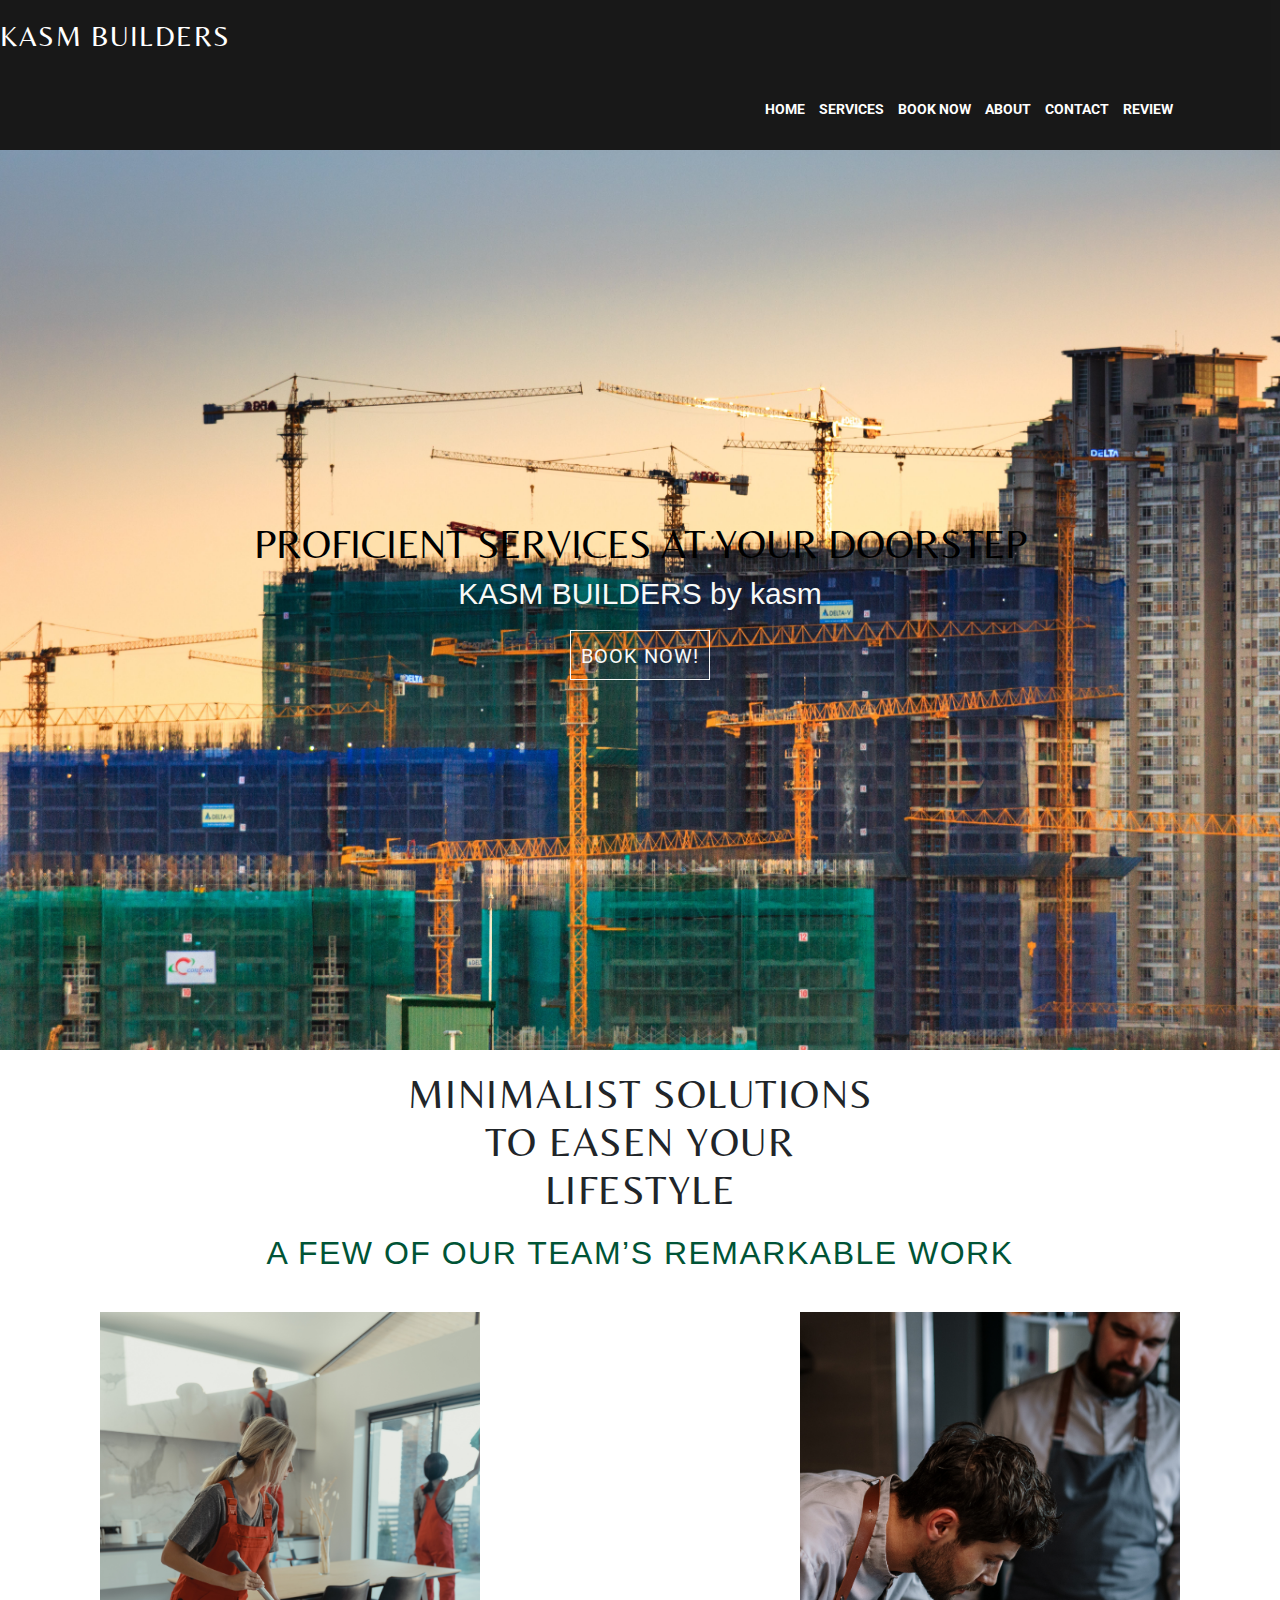
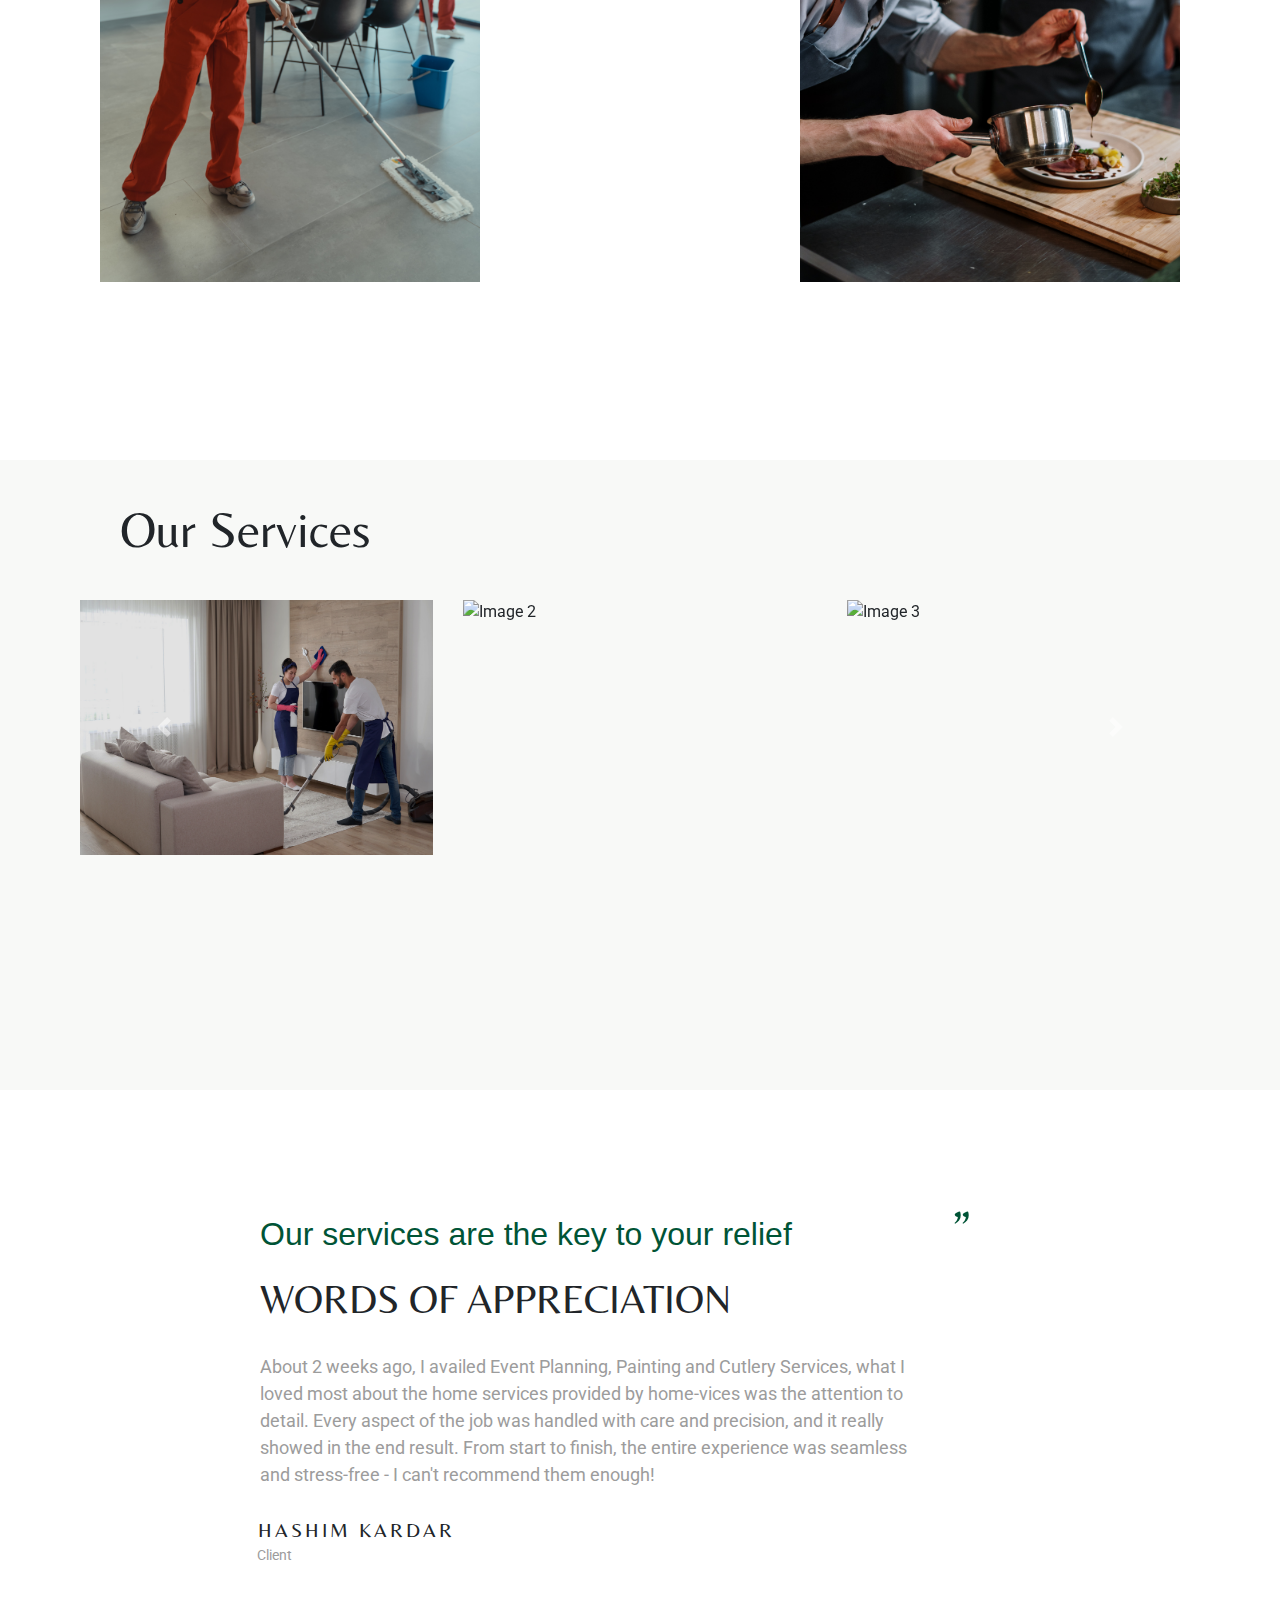
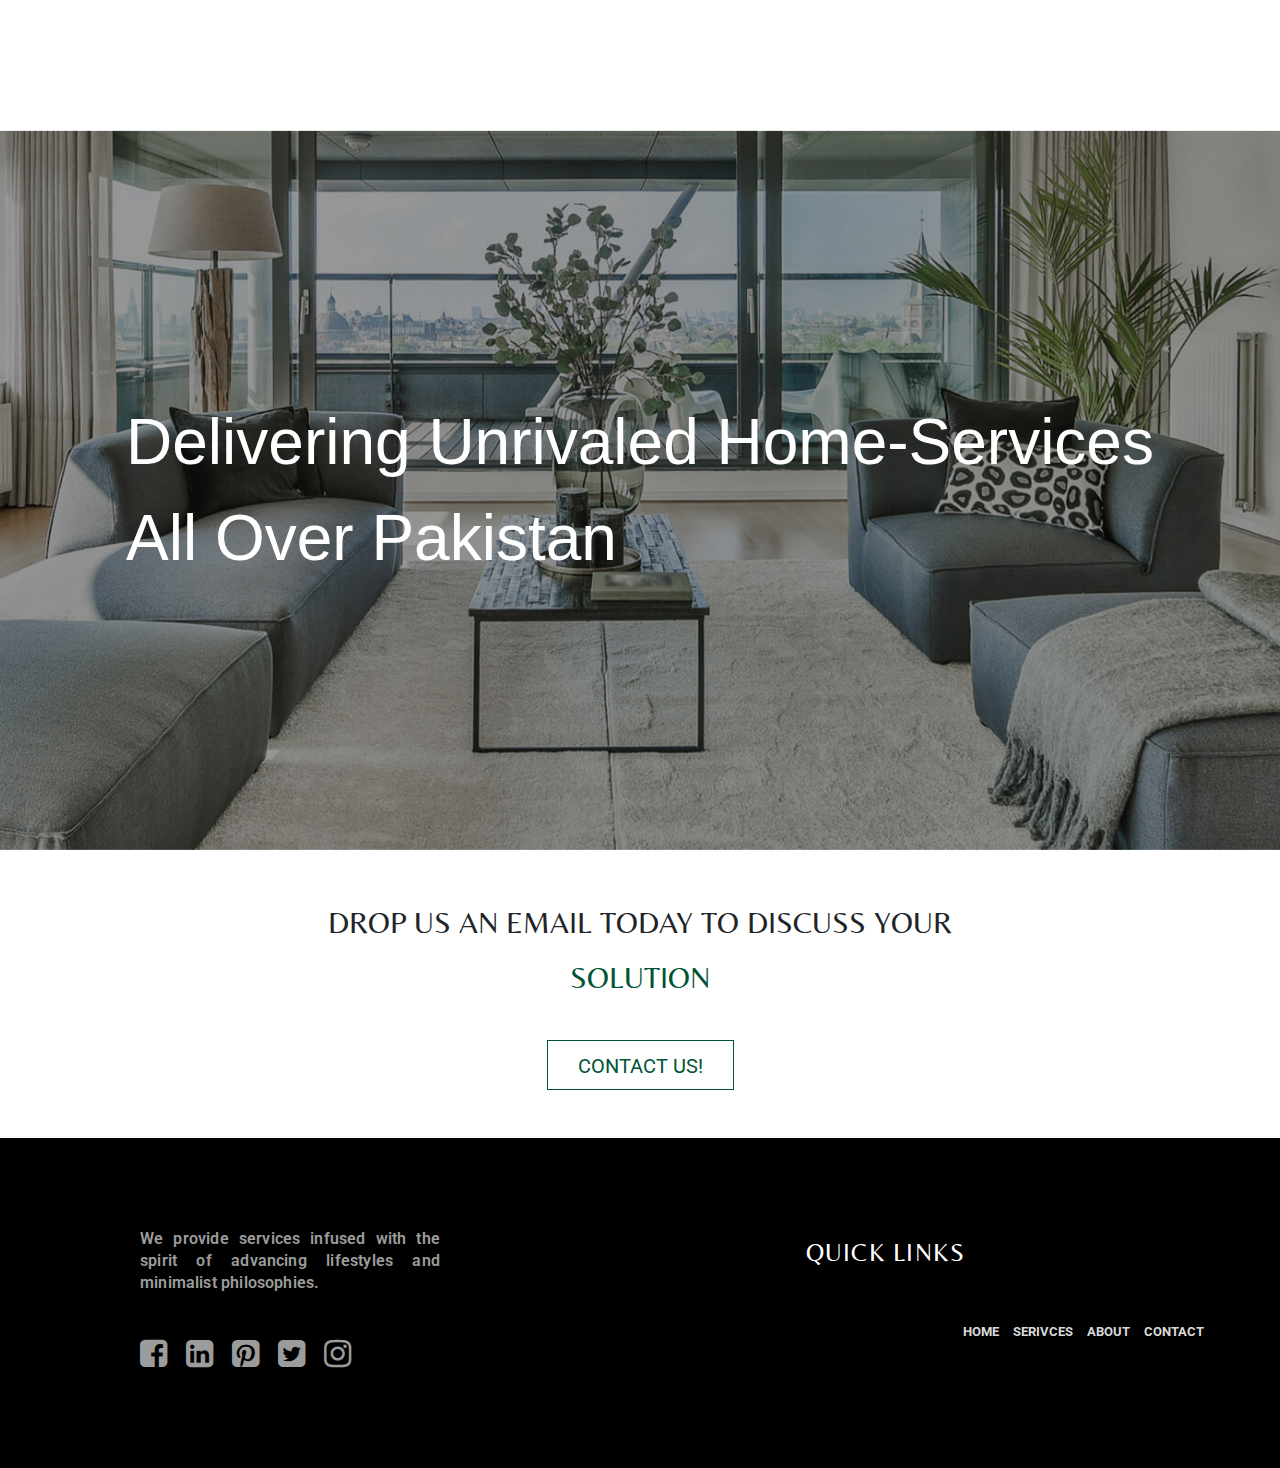
==== index.html @ a4db2271 "Inital commit 2" ====
<!DOCTYPE html>
<html lang="en">
  <head>
    <meta charset="UTF-8" />
    <meta name="viewport" content="width=device-width, initial-scale=1.0" />
    <link
      rel="apple-touch-icon"
      sizes="180x180"
      href="Pic/icon/apple-touch-icon.png"
    />
    <link
      rel="icon"
      type="image/png"
      sizes="32x32"
      href="Pic/icon/favicon-32x32.png"
    />
    <link
      rel="icon"
      type="image/png"
      sizes="16x16"
      href="Pic/icon/favicon-16x16.png"
    />
    <link rel="manifest" href="/site.webmanifest" />
    <link rel="preconnect" href="https://fonts.googleapis.com" />
    <link rel="preconnect" href="https://fonts.gstatic.com" crossorigin />
    <link
      href="https://fonts.googleapis.com/css2?family=Inter&family=Montserrat:wght@500&display=swap"
      rel="stylesheet"
    />
    <link rel="preconnect" href="https://fonts.googleapis.com" />
    <link rel="preconnect" href="https://fonts.gstatic.com" crossorigin />
    <link
      href="https://fonts.googleapis.com/css2?family=Belleza&family=Inter&family=Montserrat:wght@500&family=Roboto:wght@300&display=swap"
      rel="stylesheet"
    />
    <link
      rel="stylesheet"
      href="https://cdnjs.cloudflare.com/ajax/libs/font-awesome/4.7.0/css/font-awesome.min.css"
    />

    <link rel="preconnect" href="https://fonts.googleapis.com" />
    <link rel="preconnect" href="https://fonts.gstatic.com" crossorigin />
    <link
      href="https://fonts.googleapis.com/css2?family=Belleza&family=Inter&family=Montserrat:wght@500&display=swap"
      rel="stylesheet"
    />
    <link
      rel="stylesheet"
      href="https://maxcdn.bootstrapcdn.com/bootstrap/4.0.0/css/bootstrap.min.css"
    />
    <link rel="preconnect" href="https://fonts.googleapis.com">
    <link rel="preconnect" href="https://fonts.gstatic.com" crossorigin>
    <link href="https://fonts.googleapis.com/css2?family=Alegreya+Sans&family=Belleza&family=Inter&family=Montserrat:wght@500&family=Roboto:wght@300&display=swap" rel="stylesheet">
    <link rel="stylesheet" href="main.css" />
    <title>Home Vices</title>
  </head>
  <body>
    <section class="header">
      <nav>
        <!-- <img class="logo" src="Pic/home - vices-logo(4) 1.png" alt="logo" /> -->
        <h3 style="color: white; text-align: left; padding-bottom: -50px;">KASM BUILDERS</h3>
            <a href="review.php" target="_blank" rel="">REVIEW</a>
            <a href="contact.php" onclick="changePath('/'); return false;">CONTACT</a>
            <a href="about.html" rel="">ABOUT</a>
            <a href="book.html" target="_blank" rel="">BOOK NOW</a>
             <a href="our-services.html" target="_blank" rel="">SERVICES</a>
             <a href="index.html" target="_blank" rel="">HOME</a>
      </nav>
      <script>
        function changePath(path) {
            history.pushState({}, '', path);
            loadContent(path);
          }
          
          function loadContent(path) {
            var contentElement = document.getElementById('content');
          
            // You can load the content dynamically based on the path using AJAX or fetch
            // Here's a simple example to demonstrate the concept
            if (path === '/') {
              contentElement.innerHTML = '<h1>Home Page</h1>';
            } else if (path === '/contact') {
              contentElement.innerHTML = '<h1>About Us Page</h1>';
            } else if (path === '/services') {
              contentElement.innerHTML = '<h1>Services Page</h1>';
            } else {
              contentElement.innerHTML = '<h1>404 Page Not Found</h1>';
            }
          }
          
          window.addEventListener('popstate', function(event) {
            var path = window.location.pathname;
            loadContent(path);
          });
        </script>
    </section>
    <div class="title">
      <h1 style="color: black;">proficient Services at your doorstep</h1>
      <h2 class="animate">KASM BUILDERS by kasm </h2>
      <a href="book.html"><button>BOOK NOW!</button></a>
    </div>
    <div class="teamwork">
      <h1>
        minimalist solutions <br />
        to easen your <br />
        lifestyle
      </h1>
      <h3 class="animate">a few of our team’s remarkable work</h3>
      <div class="imagess">
        <img src="Pic/main1.jpg" alt="" />
        <img src="Pic/main2.jpg" alt="" />
        <img src="Pic/main3.jpg" alt="" />
      </div>
    </div>

    <section class="ourservices">
      <h1>Our Services</h1>
      <div class="carousel-margin">
        <div id="carouselExample" class="carousel slide" data-ride="carousel">
          <div class="carousel-inner">
            <div class="carousel-item active">
              <div class="row">
                <div class="col-sm-4">
                  <img
                    class="d-block w-100 asp"
                    src="Pic/Clear/masi 5.png"
                    alt="Image 1"
                  />
                  <div class="overlay"><a href="Maasi.html">Cleaner</a></div>

                </div>
                <div class="col-sm-4">
                  <img
                    class="d-block w-100 asp"
                    src="Pic/Clear/painter.jpg"
                    alt="Image 2"
                  />            
                        <div class="overlay"><a href="Wall-painter.html">Painter</a></div>

                </div>
                <div class="col-sm-4">
                  <img
                    class="d-block w-100 asp"
                    src="Pic/Clear/Plumber.jpg"
                    alt="Image 3"
                  />
                  <div class="overlay"><a href="Plumber.html">Plumber</a></div>

                </div>
              </div>
            </div>
            <div class="carousel-item">
              <div class="row">
                <div class="col-sm-4">
                  <img
                    class="d-block w-100 asp"
                    src="Pic/Clear/carpenter.jpg"
                    alt="Image 4"
                  />
                  <div class="overlay"><a href="Carpenter.html">Carpenter</a>
                  </div>

                </div>
                <div class="col-sm-4">
                  <img
                    class="d-block w-100 asp"
                    src="Pic/Clear/mechanic.jpg"
                    alt="Image 5"
                  />
                  <div class="overlay"><a href="Mechanic.html">Mechanic</a></div>

                </div>
                <div class="col-sm-4">
                  <img
                    class="d-block w-100 asp"
                    src="Pic/Clear/electrician.jpg"
                    alt="Image 6"
                  />
                  <div class="overlay"><a href="Electrician.html">Electrician</a></div>

                </div>
              </div>
            </div>
            <div class="carousel-item">
              <div class="row">
                <div class="col-sm-4">
                  <img
                    class="d-block w-100 asp"
                    src="Pic/Clear/gardener.jpg"
                    alt="Image 4"
                  />
                  <div class="overlay"><a href="Gardener.html">Gardener</a></div>

                </div>
                <div class="col-sm-4">
                  <img
                    class="d-block w-100 asp"
                    src="Pic/Clear/chef.jpg"
                    alt="Image 5"
                  />
                  <div class="overlay"><a href="Chef.html">Chef</a></div>

                </div>
                <div class="col-sm-4">
                  <img
                    class="d-block w-100 asp"
                    src="Pic/Clear/beach wedding.jpg"
                    alt="Image 6"
                  />
                  <div class="overlay eventplanner"><a href="Event-Planner.html">Event Planner</a></div>

                </div>
              </div>
            </div>
            <div class="carousel-item">
              <div class="row">
                <div class="col-sm-4">
                  <img
                    class="d-block w-100 asp"
                    src="Pic/Clear/gutter.jpg"
                    alt="Image 4"
                  />
                  <div class="overlay"><a href="Sewerage.html">Sewerage</a></div>

                </div>
              </div>
            </div>
          </div>
          <a
            class="carousel-control-prev"
            href="#carouselExample"
            role="button"
            data-slide="prev"
          >
            <span class="carousel-control-prev-icon" aria-hidden="true"></span>
            <span class="sr-only">Previous</span>
          </a>
          <a
            class="carousel-control-next"
            href="#carouselExample"
            role="button"
            data-slide="next"
          >
            <span class="carousel-control-next-icon" aria-hidden="true"></span>
            <span class="sr-only">Next</span>
          </a>
        </div>
      </div>
    </section>
    <section class="feedback">
      <p class="firstpara animate">
        Our services are the key to your relief &nbsp;&nbsp;&nbsp;&nbsp;
        &nbsp;&nbsp;&nbsp;&nbsp;&nbsp;&nbsp;&nbsp;&nbsp;&nbsp;&nbsp;&nbsp;&nbsp;<span
          >”</span
        >
      </p>

      <h2>WORDS OF APPRECIATION</h2>
      <p class="content">
        About 2 weeks ago, I availed Event Planning, Painting and Cutlery
        Services, what I loved most about the home services provided by
        home-vices was the attention to detail. Every aspect of the job was
        handled with care and precision, and it really showed in the end result.
        From start to finish, the entire experience was seamless and stress-free
        - I can't recommend them enough!
      </p>
      <h3>HASHIM KARDAR</h3>
      <p class="client">Client</p>
    </section>
    <section class="delivery">
      <p class="animate center">Delivering Unrivaled Home-Services <br> All Over Pakistan</p>
    </section>
    <section class="contact">
      <p>DROP US AN EMAIL TODAY TO DISCUSS YOUR</p>
      <p>SOLUTION</p>
      <a href="contact.php"><button>CONTACT US!</button></a>
      <!-- <div class="details">
        <input type="text" placeholder="First Name" />
        <input type="text" placeholder="Last Name" /> <br />
        <input type="email" placeholder="Email address" />
        <input type="tel" placeholder="Phone" /><br />
        <input class="Message" type="text" placeholder="Message" />
      </div>
      <button>MESSAGE</button> -->
    </section>
    <br />
    <br />
    <section class="footer">
      <p class="last-text">
        We provide services infused with the spirit of advancing lifestyles and minimalist philosophies.
      </p>
      <a href="https://www.facebook.com/profile.php?id=100049033391215"><i class="fa fa-facebook-square fa-2x facebook" aria-hidden="true"></i></a>
      <a href="https://www.linkedin.com"><i class="fa fa-linkedin-square fa-2x facebook" aria-hidden="true"></i></a>
      <a href="https://www.pinterest.com"><i class="fa fa-pinterest-square fa-2x facebook" aria-hidden="true"></i></a>
      <a href="https://twitter.com/Devil86247985"><i class="fa fa-twitter-square fa-2x facebook" aria-hidden="true"></i></a>
      <a href="https://www.instagram.com/khushbakhtkhan_/"><i class="fa fa-instagram fa-2x facebook" aria-hidden="true"></i></a>
      <h3>Quick Links</h3>
      <nav>
        <a href="contact.php" target="_blank" rel="noopener noreferrer">Contact</a>
        <a href="about.html" target="_blank" rel="noopener noreferrer">About</a>
        <a href="our-services.html" target="_blank" rel="noopener noreferrer">Serivces</a>
        <a href="index.html" target="_blank" rel="noopener noreferrer">Home</a>
      </nav>
    </section>

    <script src="https://code.jquery.com/jquery-3.6.0.min.js"></script>
    <script src="https://maxcdn.bootstrapcdn.com/bootstrap/4.0.0/js/bootstrap.min.js"></script>
  </body>
</html>
---- main.css ----
body{
    margin: 0;
}
.Masi:hover{
    filter: blur(80%) ;
}

.tag {
    display: flex;
    justify-content: center;
    align-items: center;
    min-height: 700px;
}
a:hover{
    text-decoration: none;
    color: #9c9c9c;
}

    .title {
 background-image: url(builders-main.jpg);  /* Pic/homepagebg\(low\ exp\).png */
        background-repeat: no-repeat;
        background-position: center;
        background-size:cover;
        width: 100%;
        height: 100vh;
        display: flex;
        justify-content: center;
        align-items: center;
        flex-direction: column;
}
.title h1{
    font-family: 'Belleza', sans-serif;
    font-size: 40px ;
    color: #F8F9F7 ;
text-transform: uppercase;}

.title h2{
    font-family: 'Alegreya Sans', sans-serif;
    color: #F8F9F7;
font-size: 30px;}
.title button{
    margin-top: 10px;
    height: 50px;
    font-family: 'Roboto', sans-serif;
    font-size: 1.25em;
    color:#F8F9F7;
    letter-spacing: 1px;
    background-color: transparent;
    border: 1px solid #F8F9F7;
    cursor: pointer;
    padding: 10px;
}
.title button:hover{
    color: black;
    border: none;
    background-color: #F8F9F7;
    opacity: .8;
}

.logo {
    max-width: 100px;
    margin: 15px 0px 0 50px;
}

nav {
    background-color: #000000;
    overflow: hidden;
    padding: -10px;
    top: 0px;
    opacity: .9;
}
.nav-link{
    color: #f9f9f9f9;
}

nav a {
    font-family: 'roboto';
    text-decoration: none;
    color: #FFFFFF;
    font-family: 'Roboto';
    font-style: normal;
    font-weight: 700;
    display: block;
    padding: 30px 7px;
    float: right;
    font-size: 14px;
    position: relative;
    right: 100px;
}
.teamwork{
    animation: anim 2s ease-in-out 1;
}
.firstpara{
    font-family: 'Montserrat', sans-serif;
    font-size: 4em;
    color: #005436;
    margin-bottom: 10px;
    text-align: left;
    margin-left: 80px;
}
span{
    font-family: 'Belleza', sans-serif;
    font-size: 50px;
    font-weight: 400;
}

.feedback{
    height: 60vh;
    margin: 100px 100px 0 180px;
    text-align: center;
}
.feedback h2{
    font-family: 'Belleza', sans-serif;
    font-size: 40px;
    font-weight: 200;
    text-align: left;
    margin: 0 0 0 80px;
    animation: anim 2s ease-in-out 4;
}
.feedback p:nth-child(1){
    animation: anim 2s ease-in-out 4;
}
.content{
    color: #9C9C9C;
    font-family: 'Roboto', sans-serif;
    font-size: 18px;
    text-align: LEFT;
    margin: 30px 260px 30px 80px;
}

.feedback h3{
    font-family:'Belleza', sans-serif;
    font-size: 20px;
    text-align: left;
    margin: 20px 0px 3px 78px;
    letter-spacing: 3px;
    font-weight: 200;
}
.client{
    text-align: left;
    margin: 0px 0px 0px 77px;
    font-family: 'Roboto', sans-serif;
    font-size: 14px;
    color: #9C9C9C;
}
.delivery{
    width: 100%;
    height: 80vh;
    background-image: url(Pic/delivery.png);
    background-position: center;
    background-size: cover;
}
.delivery p{
display: flex;
justify-content: center;
align-items: center; 
height: 100%;  
 color: white;
    font-family: 'Belleza', sans-serif;
    font-size: 4em;
    padding: 2%;

}

.contact p{
    font-family: 'Belleza', sans-serif;
    font-size: 30px;
    text-align: center;
    margin-bottom: 10px;
    margin-top: 50px;
    animation: anim 2s ease-in-out 5;

}
.contact p+p{
    font-family: 'Belleza', sans-serif;
    font-size: 30px;
    text-align: center;
    margin-top: 0px;
    margin-bottom: 40px;
    color: #005436;

}
@keyframes anim {
    0% {
      opacity: 0;
      transform: translate3d(0,40%,0);}
    100% {
      opacity: 1;
      transform: none;}
  }
.details{
    text-align: center;
}

/* input{
border: none;
border-bottom: 1px solid #9C9C9C;
width: 40%;
padding: 10px;
margin: 10px 10px 70px 5px;
}
input:focus , input:active{
    border: none;
} */

.Message{
    width: 84%;
    margin: 20px 5px 70px 10px;

}

button{
    height: 50px;
    background-color: white;
    border: 1px solid #005436;
    font-family: 'Roboto', sans-serif;
    padding: 10px 30px;
    color: #005436;
    font-size: 1.25em;
    
}
button:hover{
    background-color: #005436;
    color: white;
}
.contact{
    text-align: center;
}
.footer {
    height: 330px;
    background-color: #000000;
}

.footer h3 {
    position: relative;
    top: 80px;
    right: 315px;
    float: right;
    font-family: 'Belleza';
    font-style: normal;
    font-weight: 400;
    font-size: 25px;
    line-height: 30px;
    color: white;
    z-index: 2;
}

.footer nav {
    position: relative;
    top: 150px;
    padding: 0px 0 30px 30px;
    left: 190px;
}

.last-text {
    color: #9C9C9C;
    font-family: 'Roboto';
    font-style: normal;
    font-weight: 600;
    font-size: 16px;
    line-height: 22px;
    max-width: 300px;
    transform: translateY(90px);
    margin-left: 140px;
    letter-spacing: 0.18px;
    text-align: justify;
    float: left;
}

a i.facebook {
    color: #9c9c9c;
    position: relative;
    top: 200px;
    right: 300px;
    margin-right: 15px;
}

.footer nav a {
    text-transform: uppercase;
    font-size: small;
    color: #f9f9f9f9;
    padding-top: 0;
}

.asp{
    aspect-ratio: 0.9/0.65;
}
.carousel-margin{
    margin:40px;
}
.ourservices{
    height: 70vh;
    padding: 30px 40px;
    background-color: #F8F9F7;
}
.ourservices h1{
    font-size: 50px;
    font-family: 'Belleza', sans-serif;
    margin: 10px 80px;
}
.teamwork{
    height: 110vh;
}
.teamwork h1 ,h3{
    margin: 20px 0 15px 0;
    text-transform: uppercase;
    font-family: 'Belleza', sans-serif;
    text-align: center;
    letter-spacing: 1.5px;
}
.teamwork h3{
color: #005436;
}
.imagess{
    margin: 40px 100px;
    display: flex;
    justify-content: space-around;
}
.teamwork img{
width: 380px;}

.carousel-item img {
    width: 30%;
    height: auto;
    transition: filter 0.3s;
  }
  .carousel-item img:hover , .overlay a:hover {
    filter: brightness(50%);
  }
  .overlay a{
    color: white;
    letter-spacing: 1px;
    text-decoration: none;
    text-transform: capitalize;
  }
  .carousel-item .overlay {
    position: absolute;
    font-family: 'Belleza', sans-serif;
    top: 70%;
    left: 30%;
    transform: translate(-50%, -50%);
    color: white;
    text-align: center;
    opacity: 0;
    transition: opacity 0.3s;
    font-size: 40px;
  }

.eventplanner a{
  margin-left: 25px;
}
  .carousel-item img:hover + .overlay {
    opacity: 1;
  }

img{
    animation: slide 2s linear forwards; 
}
  

.animate{
    font-family: 'a Auto Signature', sans-serif !important;
    font-weight: 400;
  font-size: 2em;    animation: text 2s linear forwards!important; 
    }
    
    @keyframes text {
      from{
        clip-path: polygon(0 0, 0 0, 0 100%, 0% 100%);
    
      }
      to{
        clip-path: polygon(0 0, 100% 0, 100% 100%, 0 100%);
      }
    }

  @keyframes slide {
    from{
      clip-path: polygon(0 0, 0 0, 0 100%, 0% 100%);
  
    }
    to{
      clip-path: polygon(0 0, 100% 0, 100% 100%, 0 100%);
    }
  }
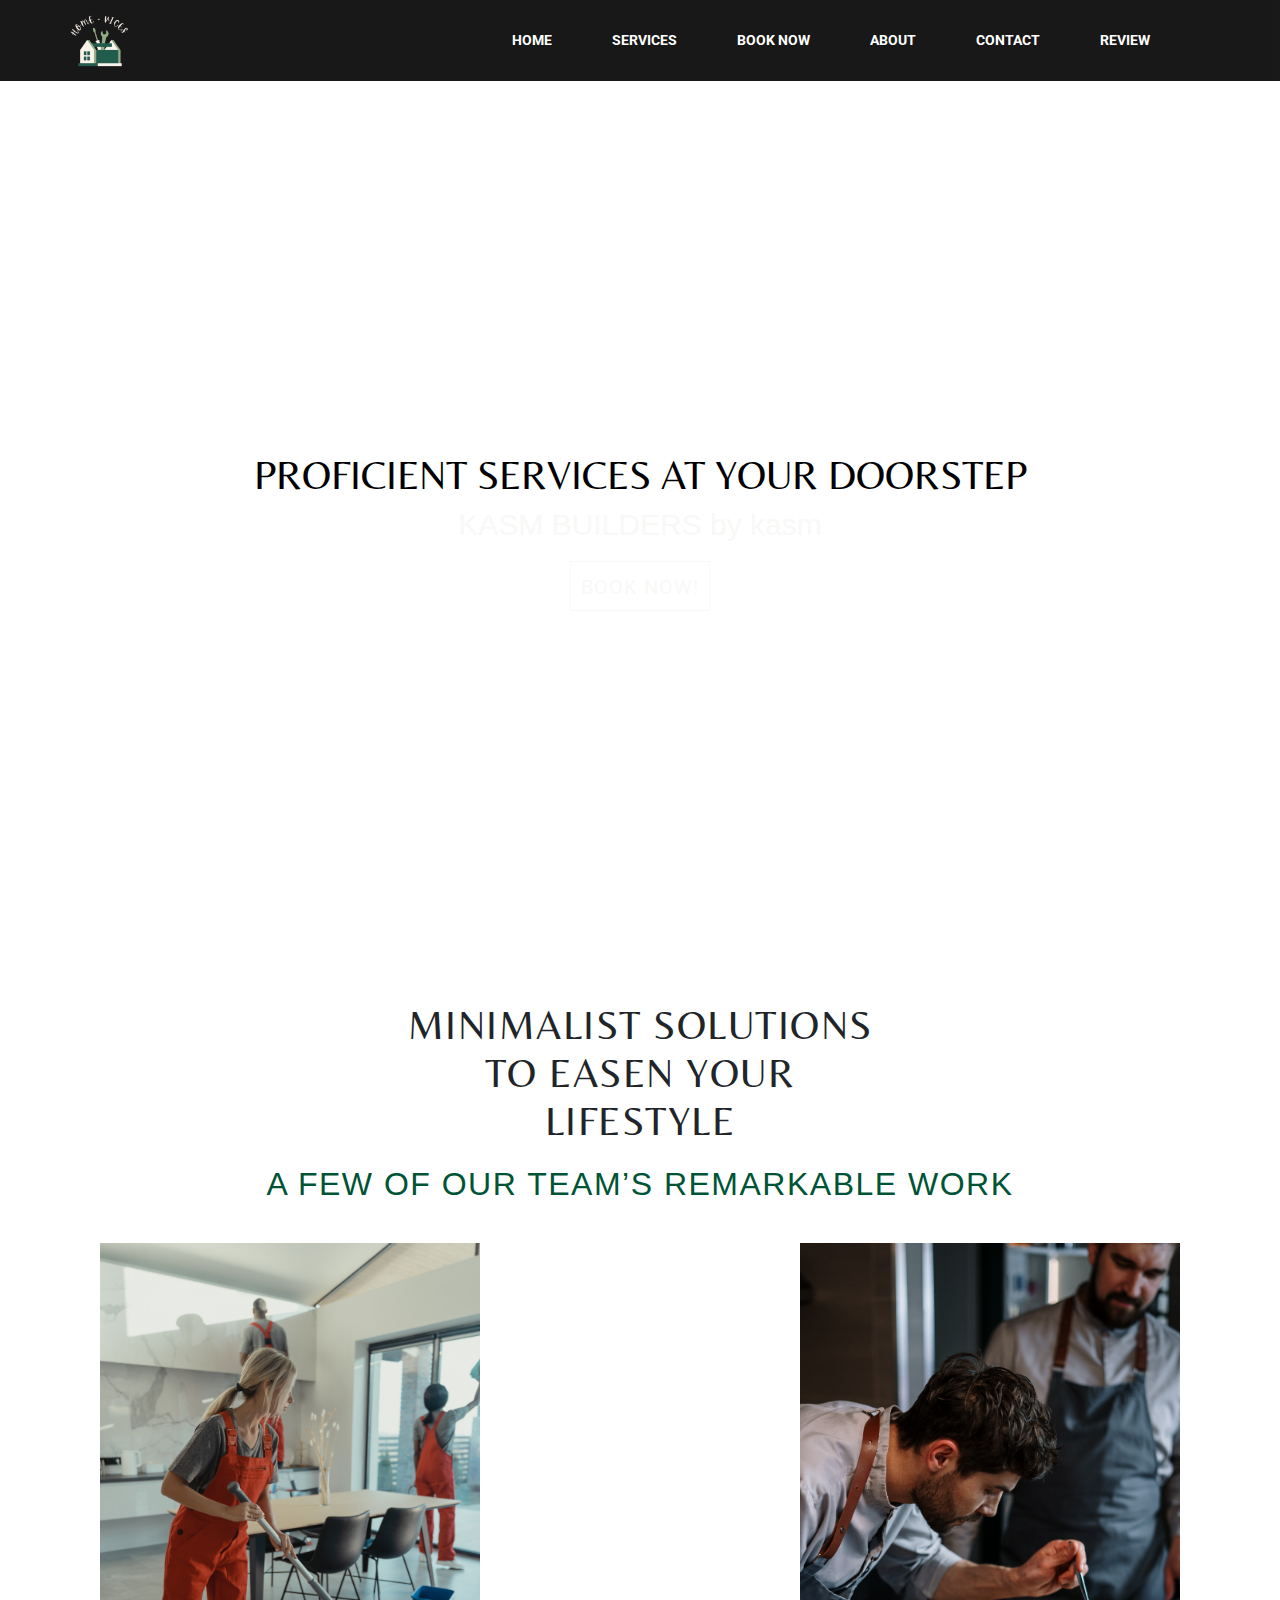
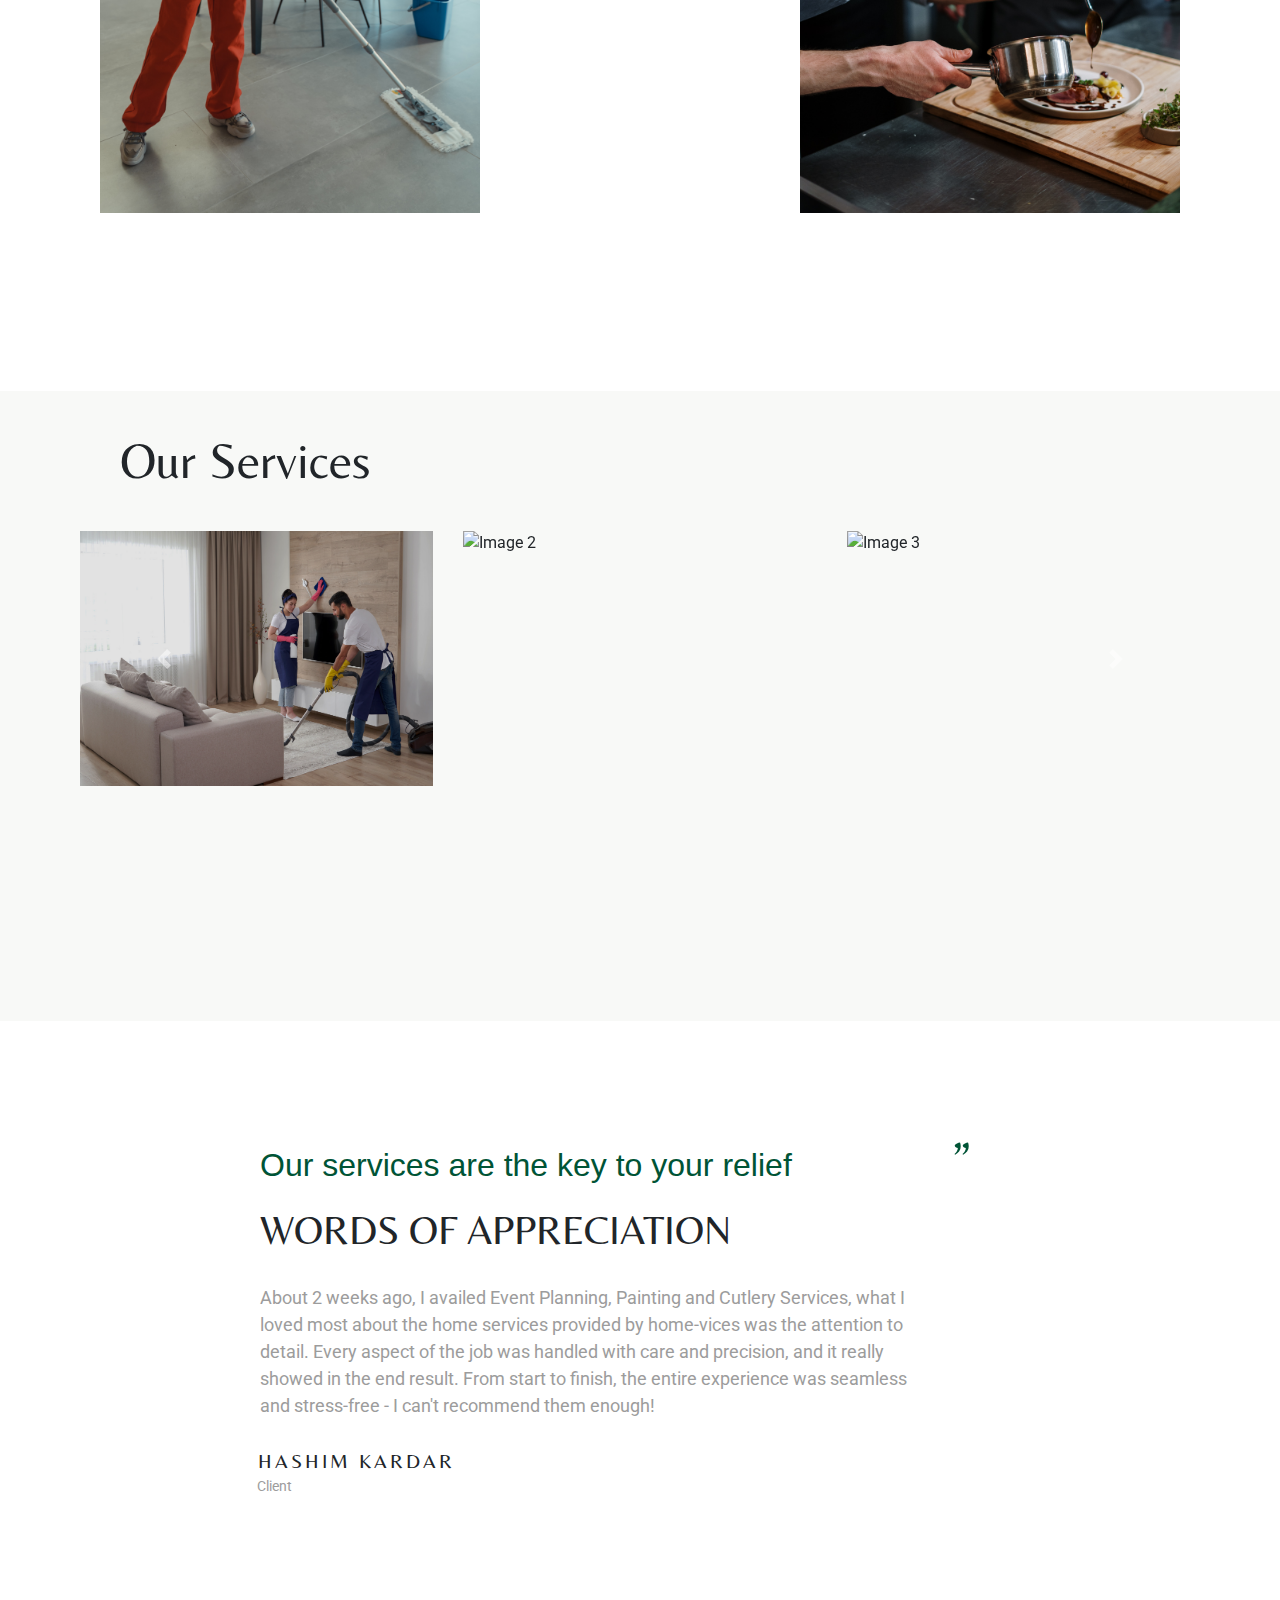
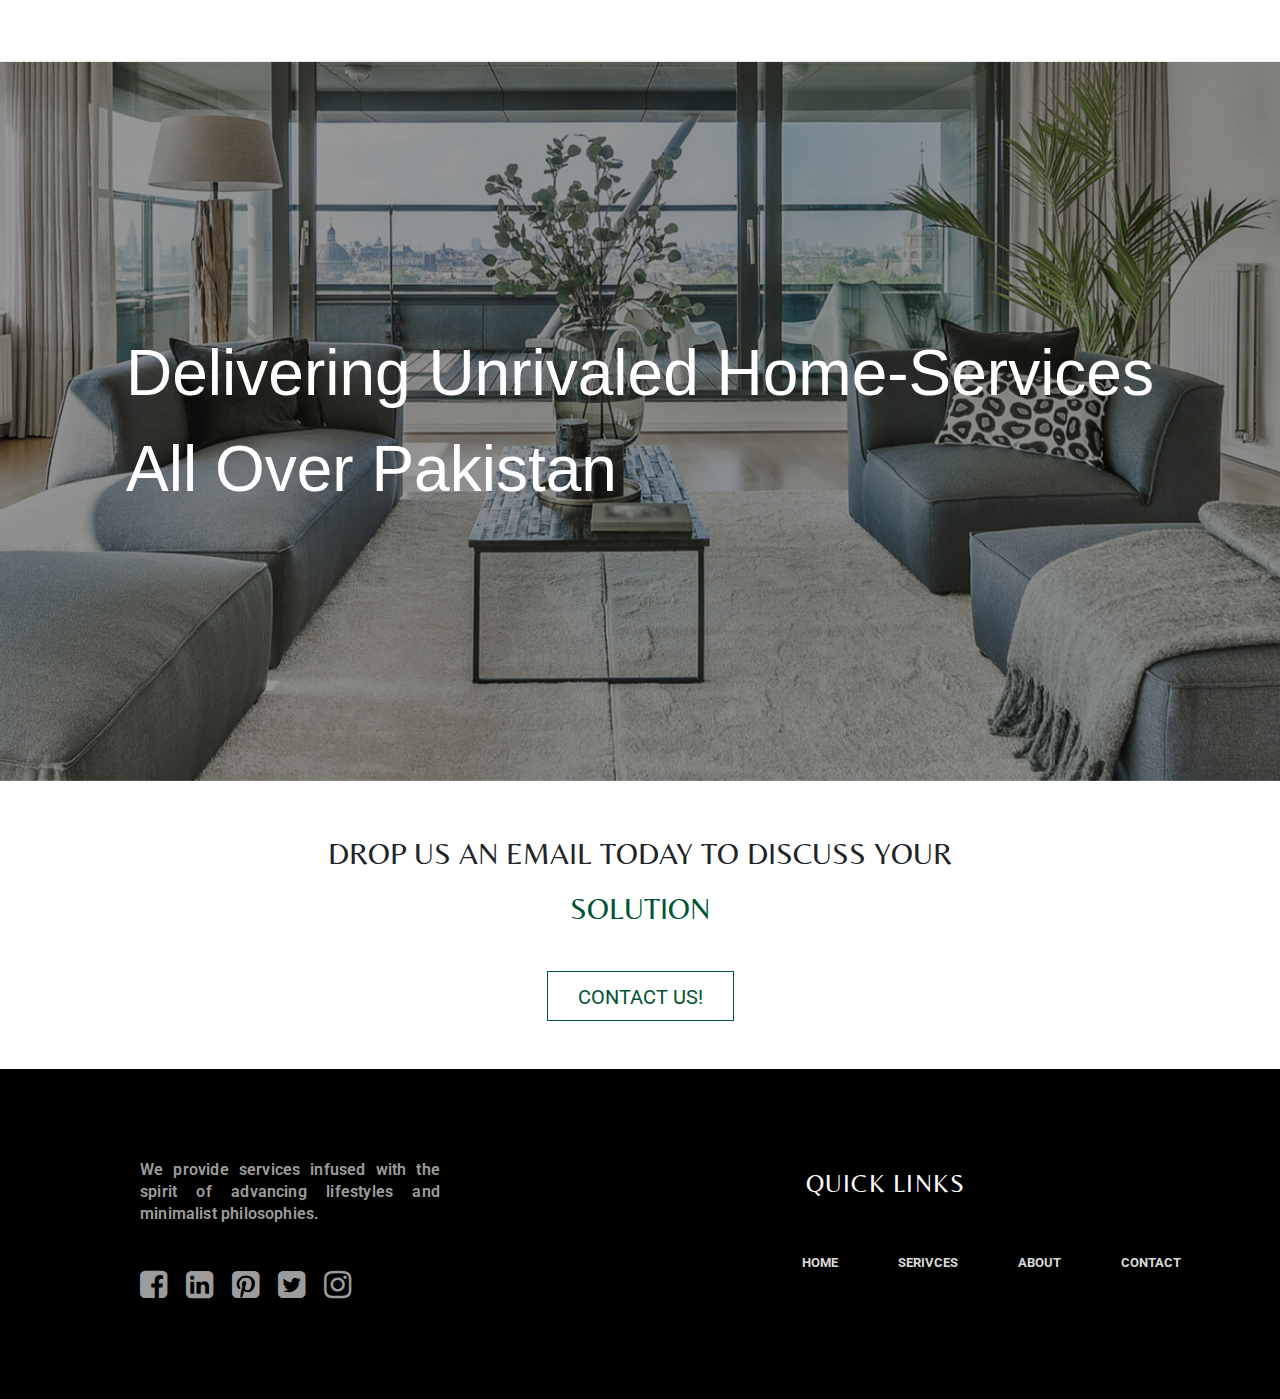
==== commit 81d4e2af: "Inital commit 4" ====
--- a/index.html
+++ b/index.html
@@ -57,8 +57,8 @@
   <body>
     <section class="header">
       <nav>
-        <!-- <img class="logo" src="Pic/home - vices-logo(4) 1.png" alt="logo" /> -->
-        <h3 style="color: white; text-align: left; padding-bottom: -50px;">KASM BUILDERS</h3>
+        <img class="logo" src="Pic/home - vices-logo(4) 1.png" alt="logo" />
+        <!-- <h3 style="color: white; text-align: left; padding-bottom: -50px;">KASM BUILDERS</h3> -->
             <a href="review.php" target="_blank" rel="">REVIEW</a>
             <a href="contact.php" onclick="changePath('/'); return false;">CONTACT</a>
             <a href="about.html" rel="">ABOUT</a>
--- a/main.css
+++ b/main.css
@@ -17,7 +17,7 @@
 }
 
     .title {
- background-image: url(builders-main.jpg);  /* Pic/homepagebg\(low\ exp\).png */
+ background-image: url(Pic/homepagebg\(low\ exp\).png);  /* Pic/homepagebg\(low\ exp\).png   builders-main.jpg*/
         background-repeat: no-repeat;
         background-position: center;
         background-size:cover;
@@ -81,7 +81,7 @@
     font-style: normal;
     font-weight: 700;
     display: block;
-    padding: 30px 7px;
+    padding: 30px 30px;
     float: right;
     font-size: 14px;
     position: relative;
